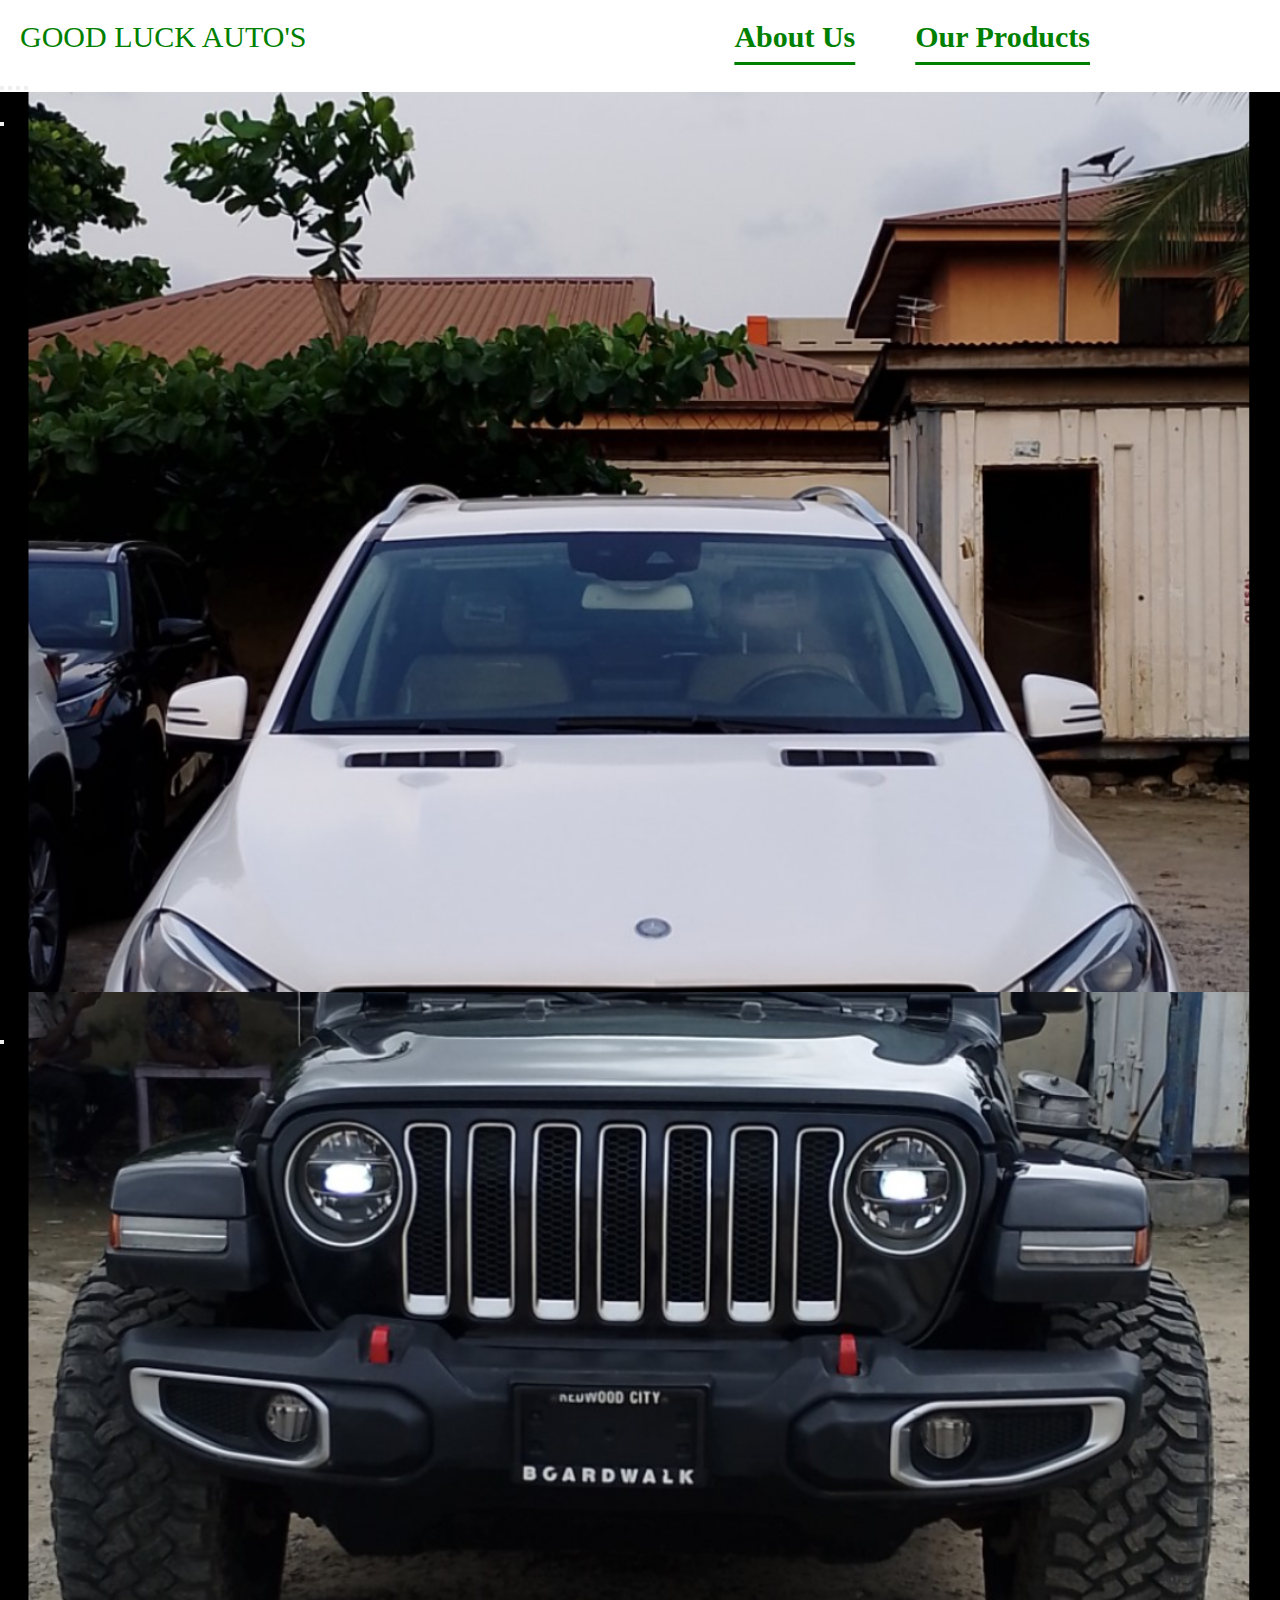
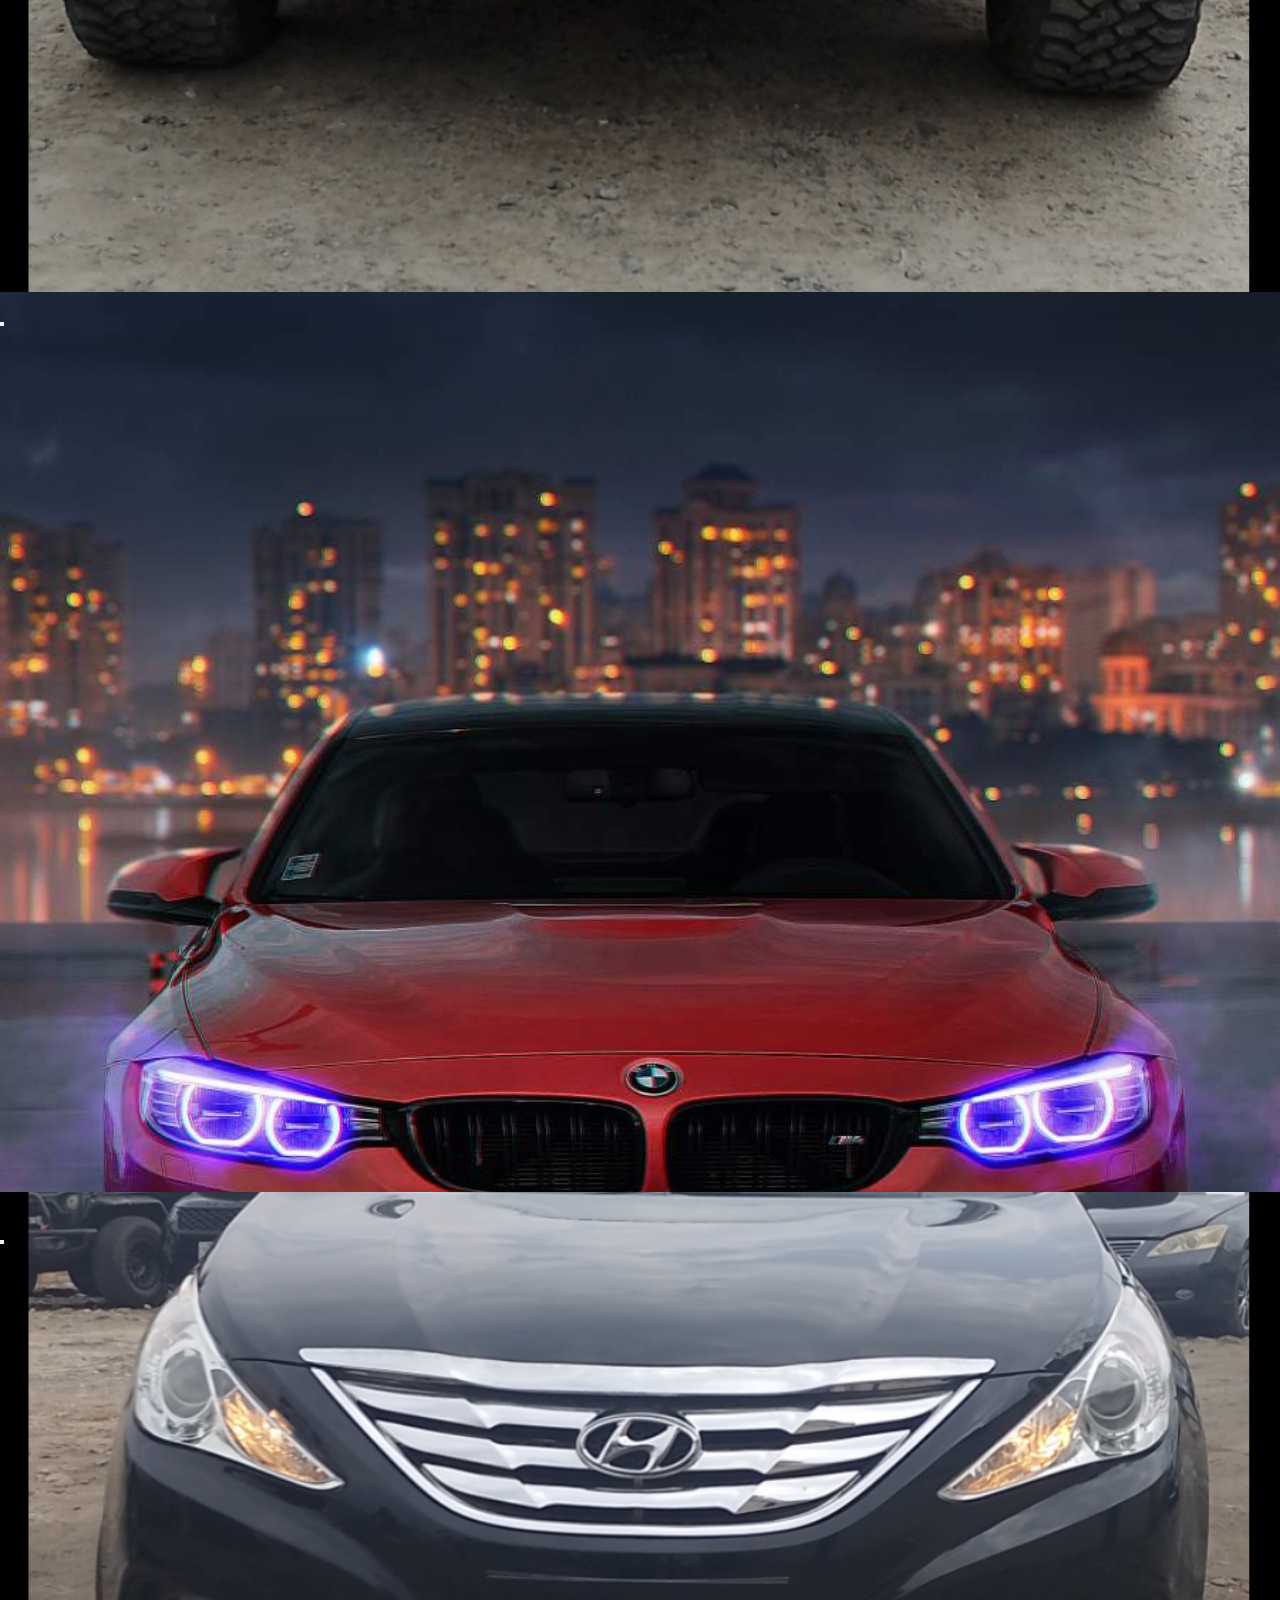
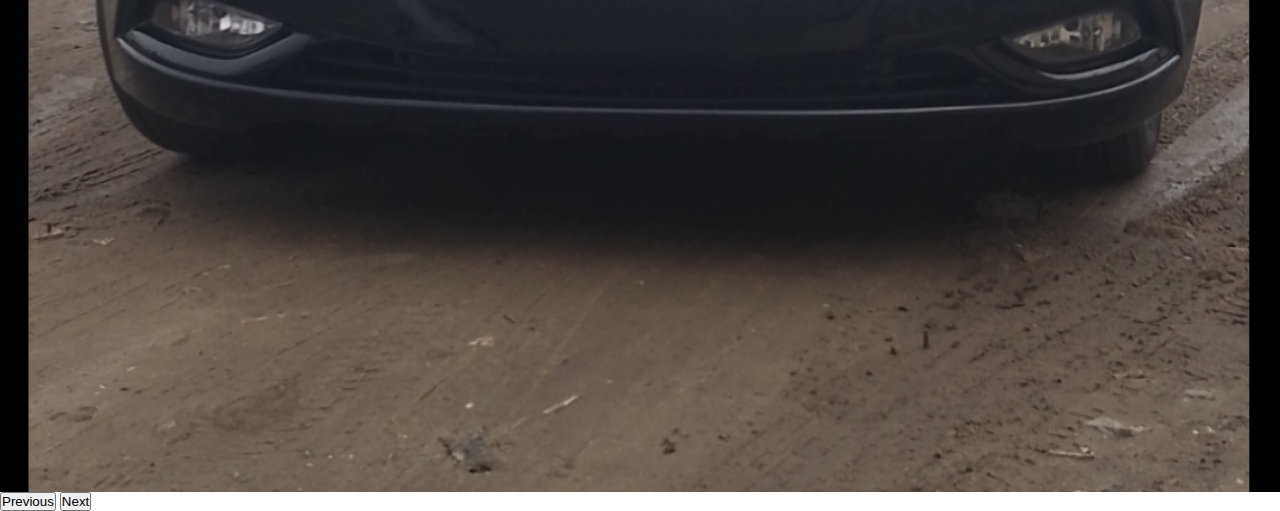
==== index.html @ c3c189ce "Add files via upload" ====
<!DOCTYPE html>
<html lang="en">
  <head>
    <meta charset="UTF-8" />
    <meta name="viewport" content="width=device-width, initial-scale=1.0" />
    <title>Document</title>

    <link
      href="https://cdn.jsdelivr.net/npm/bootstrap@5.1.3/dist/css/bootstrap.min.css"
      rel="stylesheet"
      integrity="sha384-1BmE4kWBq78iYhFldvKuhfTAU6auU8tT94WrHftjDbrCEXSU1oBoqyl2QvZ6jIW3"
      crossorigin="anonymous"
    />

    <script
      defer
      src="https://cdn.jsdelivr.net/npm/bootstrap@5.1.3/dist/js/bootstrap.bundle.min.js"
      integrity="sha384-ka7Sk0Gln4gmtz2MlQnikT1wXgYsOg+OMhuP+IlRH9sENBO0LRn5q+8nbTov4+1p"
      crossorigin="anonymous"
    ></script>

    <link rel="stylesheet" href="style.css" />
  </head>
  <body>
    <!-- Navbar -->

    <!-- <nav class="navbar navbar-expand-lg navbar-light fixed-top">
      <div class="container-fluid">
        <a class="navbar-brand text-white" href="#">OPI CARS</a>
        <button
          class="navbar-toggler"
          type="button"
          data-bs-toggle="collapse"
          data-bs-target="#navbarNav"
          aria-controls="navbarNav"
          aria-expanded="false"
          aria-label="Toggle navigation"
        >
          <span class="navbar-toggler-icon"></span>
        </button>
        <div class="collapse navbar-collapse" id="navbarNav">
          <ul class="navbar-nav">
            <li class="nav-item">
              <a class="nav-link active text-white" aria-current="page" href="#"
                >Home</a
              >
            </li>
            <li class="nav-item">
              <a class="nav-link text-white" href="#">Appointments</a>
            </li>
            <li class="nav-item">
              <a class="nav-link text-white" href="#">News</a>
            </li>
            <li class="nav-item">
              <a class="nav-link text-white">Gallery</a>
            </li>
          </ul>
          <button type="button" class="btn btn-secondary">Book Now</button>
        </div>
      </div>
    </nav> -->

    <!-- Navbar ends -->

    <!-- new nav -->

    <div class="navbar fixed-top">
      <p>GOOD LUCK AUTO'S</p>
      <ul>
        <li><a href="aboutus.html">About Us</a></li>
        <li><a href="rangerover.html">Our Products</a></li>
        <li><a href="https://zionofnazareth.github.io/portfolio/"></a></li>
        <li><a href="/blog.html"></a></li>
    
      </ul>
    </div>

    <!-- new nav ends -->

    <div
      id="carouselExampleIndicators"
      class="carousel slide"
      data-bs-ride="carousel"
    >
      <div class="carousel-indicators">
        <button
          type="button"
          data-bs-target="#carouselExampleIndicators"
          data-bs-slide-to="0"
          class="active"
          aria-current="true"
          aria-label="Slide 1"
        ></button>
        <button
          type="button"
          data-bs-target="#carouselExampleIndicators"
          data-bs-slide-to="1"
          aria-label="Slide 2"
        ></button>
        <button
          type="button"
          data-bs-target="#carouselExampleIndicators"
          data-bs-slide-to="2"
          aria-label="Slide 3"
        ></button>
        <button
          type="button"
          data-bs-target="#carouselExampleIndicators"
          data-bs-slide-to="3"
          aria-label="Slide 4"
        ></button>
        
      </div>

      <div class="carousel-inner">
        <div
          class="carousel-item courasel-image bg-img1 active"
          data-bs-interval="10000"
        >
          <!-- <img src="..." class="d-block w-100" alt="..." /> -->
          <div
           
          >
            <h1></h1>
            <p>
               <br />
            </p>
            <button></button>
          </div>
        </div>

        <div
          class="carousel-item courasel-image bg-img2"
          data-bs-interval="10000"
        >
          <!-- <img src="..." class="d-block w-100" alt="..." /> -->
          <div
           
          >
            <h1></h1>
            <p>
              <br />
               <br />
            </p>
            <button></button>
          </div>
        </div>

        <div
          class="carousel-item courasel-image bg-img3"
          data-bs-interval="10000"
        >
          <!-- <img src="..." class="d-block w-100" alt="..." /> -->
          <div
           
          >
            <h1></h1>
            <p>
              
              <br />
            </p>
            <button></button>
          </div>
        </div>
        <div

        
        class="carousel-item courasel-image bg-img4"
        data-bs-interval="10000"
      >
        <!-- <img src="..." class="d-block w-100" alt="..." /> -->
        <div
         
        >
          <h1></h1>
          <p>
            <br />
             <br />
          </p>
          <button></button>
        </div>
      </div>
      </div>

      
      

      <div class="writeup"></div>

      <button
        class="carousel-control-prev"
        type="button"
        data-bs-target="#carouselExampleIndicators"
        data-bs-slide="prev"
      >
        <span class="carousel-control-prev-icon" aria-hidden="true"></span>
        <span class="visually-hidden">Previous</span>
      </button>
      <button
        class="carousel-control-next"
        type="button"
        data-bs-target="#carouselExampleIndicators"
        data-bs-slide="next"
      >
        <span class="carousel-control-next-icon" aria-hidden="true"></span>
        <span class="visually-hidden">Next</span>
      </button>
    </div>

    <!-- <div class="appointment">
      <h3>Appointments</h3>
      <p>
        Life has never been busier. And it's amazing how the little things can
        take up your time! <br />But booking your next appointment shouldn't be
        one of them. <br />That's why you can make a booking anytime, right here
        on my website.
      </p>
      <button>Read More</button>
    </div>

    <div class="abmo">
      <div class="about">
        <img src="./cssimage/sqad.jpg" alt="" width="300" height="300" />
        <h3>About Me</h3>
        <p>
          I'm an expert in my field but i wouldn't be where i am without those
          who've helped me along the way. thats why i love connecting with
          like-minded people and using my passion and skills to make a
          difference
        </p>
        <button>Read More</button>
      </div>
      <div class="motivation">
        <img src="./cssimage/wq3rdc.jpg" alt="" width="300" height="300" />
        <h3>My Motivation</h3>
        <p>
          My work is my purpuse, my driving force. It's the reason i get up
          every day and do what i do. Most importantly, it keeps pushing me to
          achieve bigger and better things with each new challenge.
        </p>
        <button>Read More</button>
      </div>
    </div>

    <div class="opi">
      <h3>OPI CARS</h3>
      <img src="./cssimage/imageopi1.jpg" alt="" width="500" height="500" />
      <p>
        We're all juggling busy schedules. That's why I'm constantly looking for
        new ways to make life easier for my clients—like booking your next
        appointment, for example! Scheduling your next visit is now convenient
        and hassle-free with my online booking platform. Whether you struggle to
        call during normal working hours or prefer to do everything digitally,
        you can make a booking anytime you like, right here on my website. Just
        find a time that suits you then confirm your booking with a click.
      </p>
    </div>

    <div class="cookie">
      <ul>
        <li><a href="#">Imprint</a></li>
        <li><a href="#">Privacy Policy</a></li>
        <li><a href="#">Cookie Settings</a></li>
      </ul>
    </div> -->
  </body>
</html>
---- style.css ----
* {
    padding: 0;
    margin: 0;
  }
  
  .bg-img1 {
    background-image: url(./images/Screenshot_20240430-112959.png);
  }
  
  .bg-img2 {
    background-image: url(./images/Screenshot_20240430-112943.png);
  }
  
  .bg-img3 {
    background-image: url(./images/BMW-Car-Wallpaper-Wallpaper.jpg);
    
  }
  .bg-img4{
    background-image: url(./images/Screenshot_20240430-113142.png);
  }
  
  
  
  
  
  .courasel-image {
    height: 100vh;
    background-repeat: no-repeat;
    background-size: cover;
    background-position: center;
  }
  
  .navbar {
    
    display: flex;
    align-items: center;
    justify-content: space-between;
    color:green;
    padding: 20px;
    font-size: 30px;
    
  }
  .navbar h2 {
    margin-left: 20px;
    font-weight: bolder;
  }
  
  .navbar ul {
    display: flex;
    list-style: none;
    align-items: center;
  }
  
  .navbar ul li a {
    margin-right: 40px;
    padding: 10px;
    text-decoration: underline;
    text-underline-offset: 0.5em;
    line-height: 1;
    font-weight: bold;
    list-style: none;
    color: green;
  }
  
  .navbar ul li a:hover {
    text-underline-offset: 0;
    transition: 0.5s;
  }
  
  .navbar ul button {
    border: none;
    border-radius: 8px;
    padding: 10px 25px;
    background-color: green;
    color: #000000;
    text-align: center;
    font-weight: bold;
  }
  
  .carousel-caption {
    border: 5px solid #fff;
    width: 600px;
    /* position: absolute; Center the caption */
    margin: auto;
    margin-bottom: 150px;
    padding: 15px;
  }
  
  .carousel-caption p {
    margin-top: 30px;
    margin-bottom: 30px;
    /* overflow-wrap: break-word; */
  }
  
  .carousel-caption h1 {
    margin-top: 20px;
    font-size: 48px;
  }
  
  .carousel-caption button {
    border: none;
    border-radius: 8px;
    padding: 10px 25px;
    background-color: #c5d1ec;
    color: #000000;
    margin-bottom: 30px;
  }
  /* .navbar-brand {
    font-size: 2rem;
  } */
  
  .appointment {
    text-align: center;
    padding: 50px;
  }
  
  .appointment h3 {
    margin-top: 40px;
    font-weight: bold;
    margin-bottom: 30px;
  }
  
  .appointment p {
    margin-bottom: 30px;
  }
  
  .appointment button {
    border: none;
    border-radius: 4px;
    padding: 10px 25px;
    background-color: black;
    color: #fff;
  }
  
  .abmo {
    display: flex;
    align-items: center;
    background-color: #c5d1ec;
    padding-left: 60px;
    padding-right: 60px;
  }
  
  .about {
    background-color: lightsteelblue;
    text-align: center;
  }
  
  .motivation {
    background-color: lightsteelblue;
    text-align: center;
  }
  
  .opi {
    text-align: center;
  }
  
  .cookie {
    display: flex;
    background-color: #000000;
  }
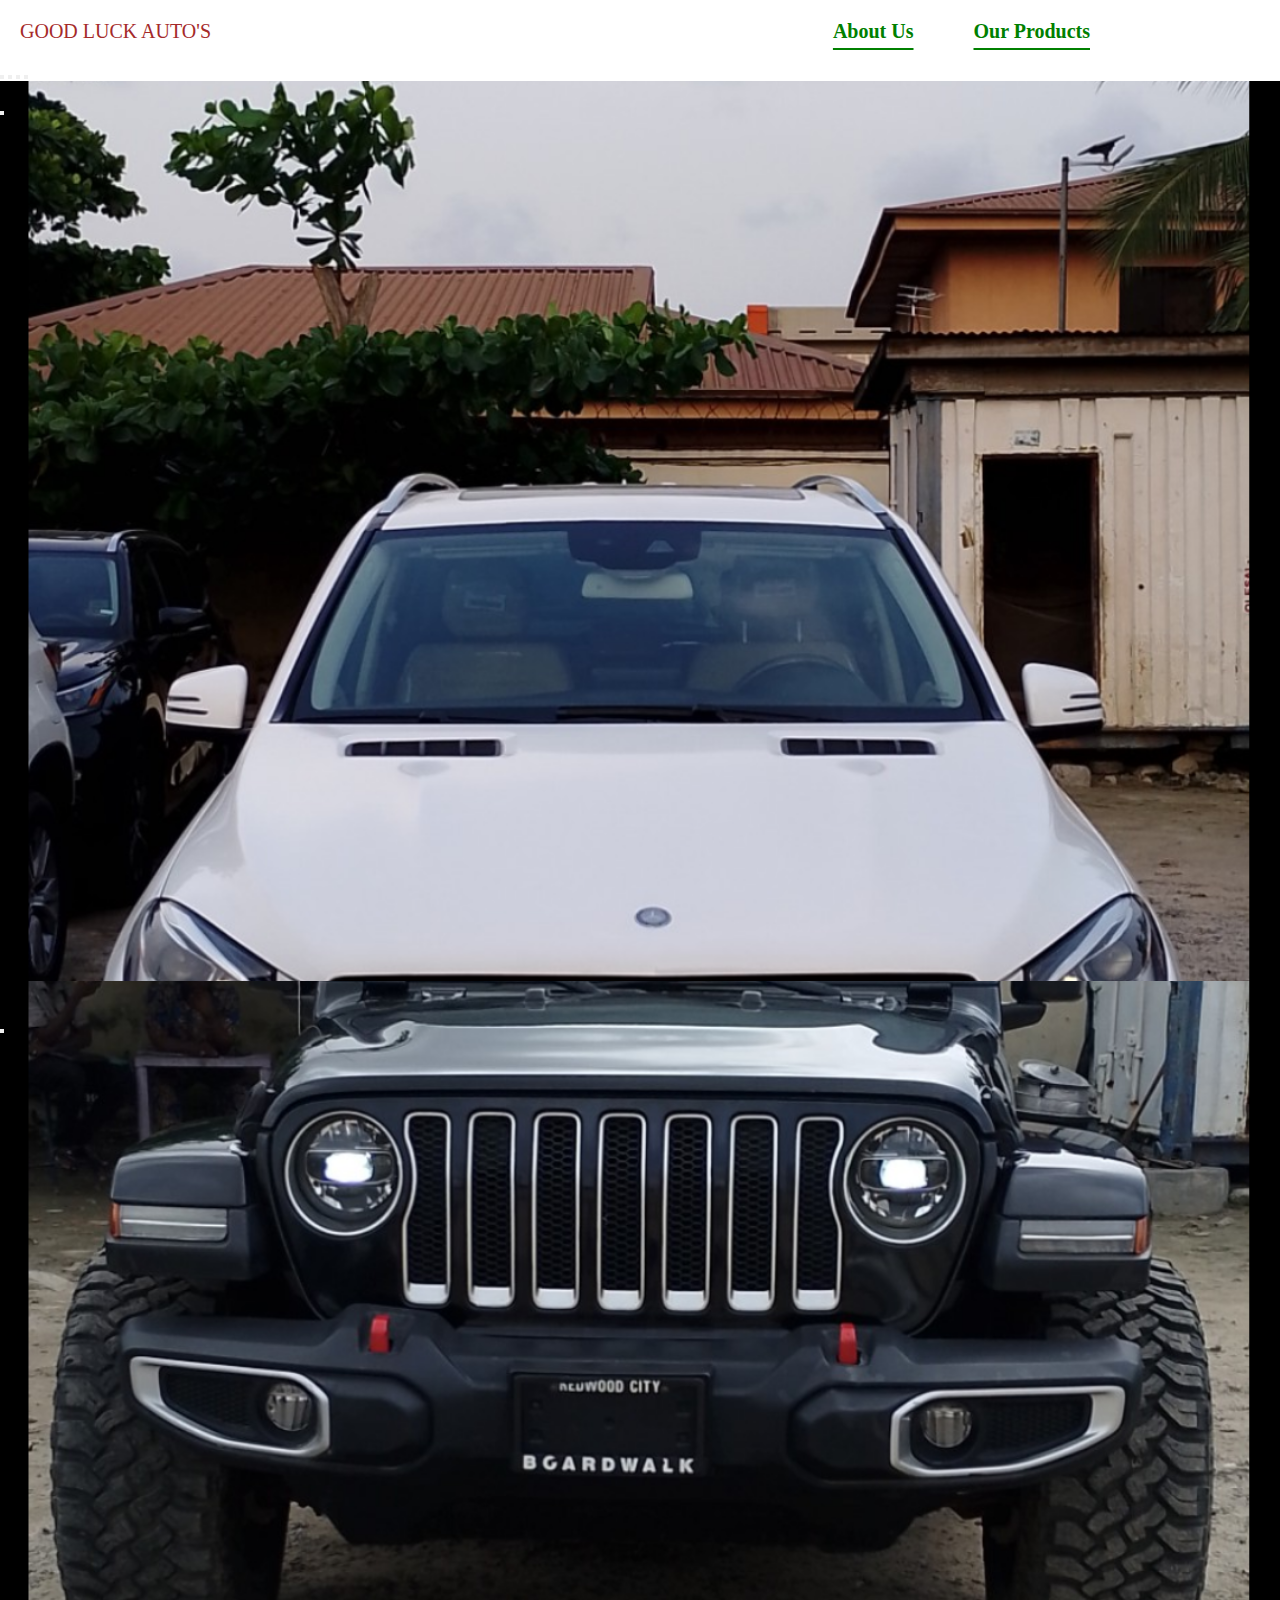
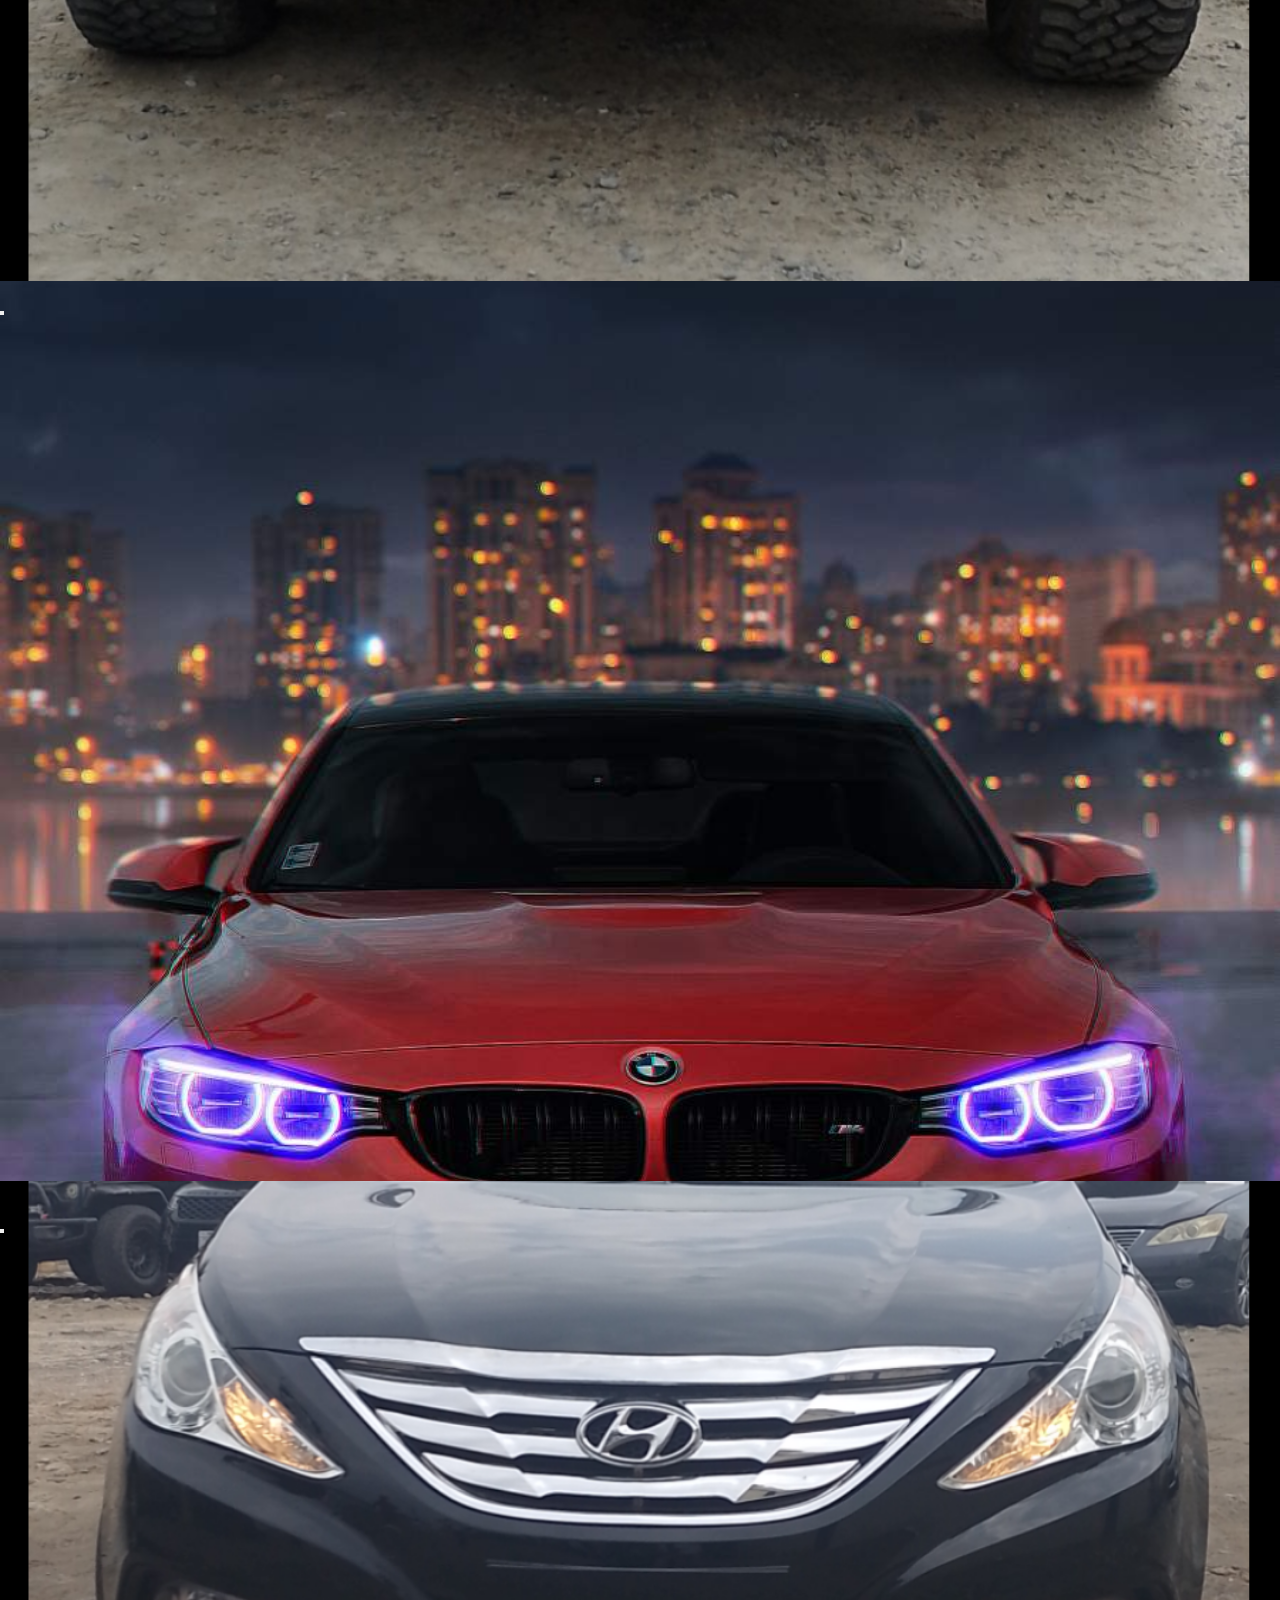
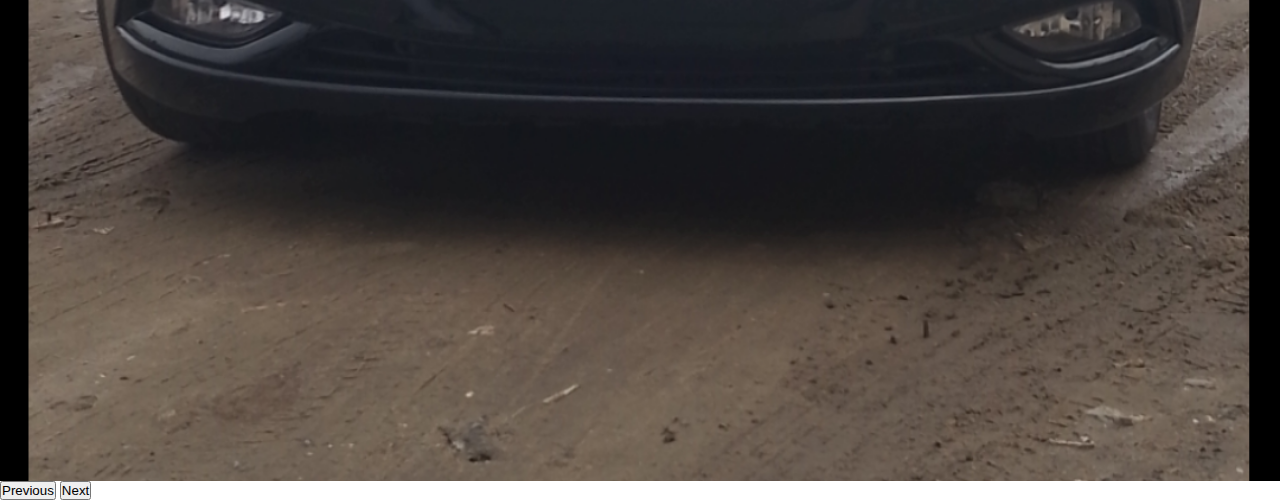
==== commit a6d7433a: "Add files via upload" ====
--- a/index.html
+++ b/index.html
@@ -67,7 +67,7 @@
     <div class="navbar fixed-top">
       <p>GOOD LUCK AUTO'S</p>
       <ul>
-        <li><a href="aboutus.html">About Us</a></li>
+        <li><a href="aboutus.html">About    Us</a></li>
         <li><a href="rangerover.html">Our Products</a></li>
         <li><a href="https://zionofnazareth.github.io/portfolio/"></a></li>
         <li><a href="/blog.html"></a></li>
--- a/style.css
+++ b/style.css
@@ -35,9 +35,9 @@
     display: flex;
     align-items: center;
     justify-content: space-between;
-    color:green;
+    color:brown;
     padding: 20px;
-    font-size: 30px;
+    font-size: 20px;
     
   }
   .navbar h2 {
